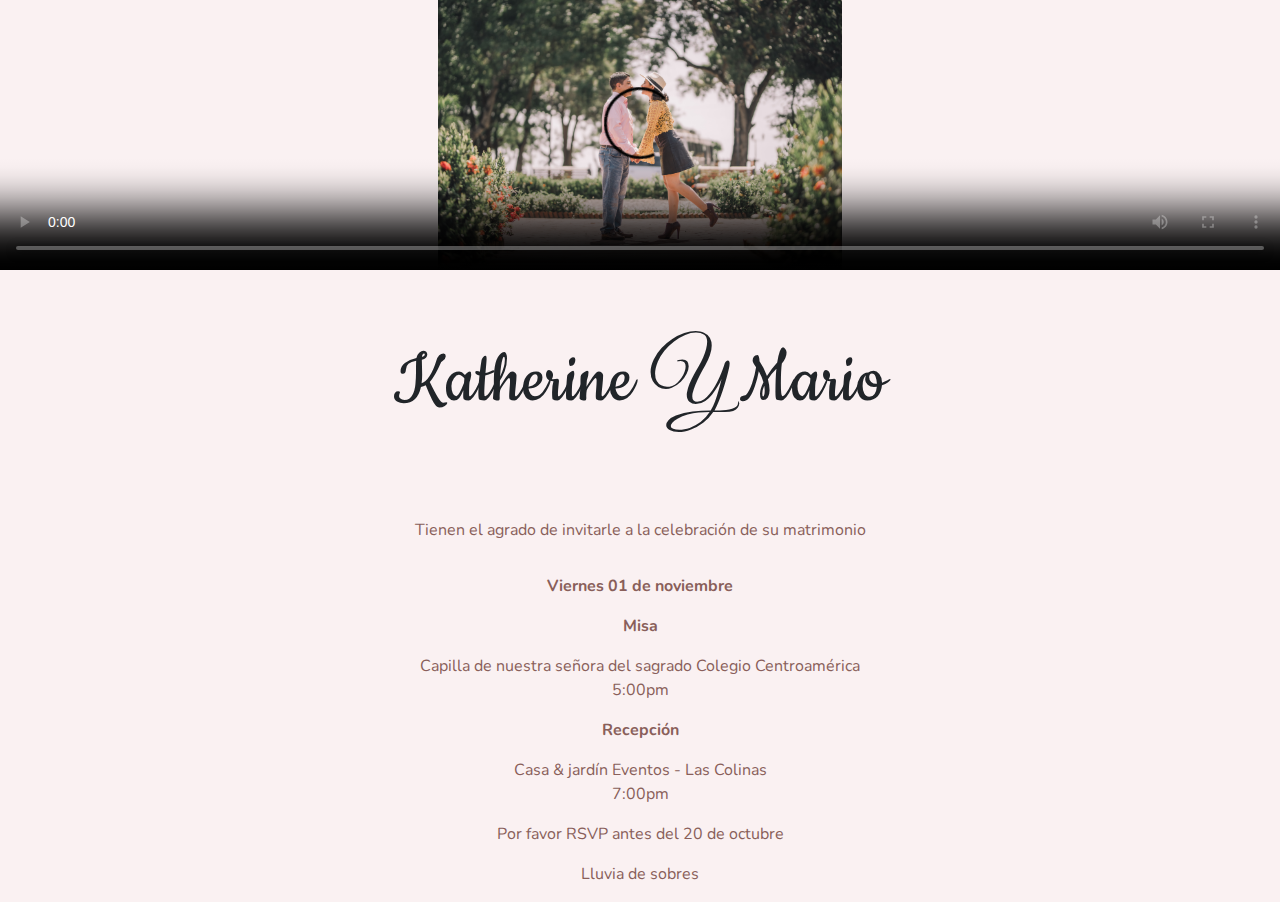
==== es/index.html @ 3688adf0 "Initial files" ====
<!DOCTYPE html>
<html lang="en">

<head>

  <!--  Meta  -->
  <meta name="viewport" content="width=device-width, initial-scale=1">
  <meta charset="UTF-8" />
  <link href="https://fonts.googleapis.com/css?family=Cookie|Nunito:300,400|Great+Vibes&display=swap" rel="stylesheet">
  <link rel="stylesheet" href="https://maxcdn.bootstrapcdn.com/bootstrap/4.0.0/css/bootstrap.min.css" integrity="sha384-Gn5384xqQ1aoWXA+058RXPxPg6fy4IWvTNh0E263XmFcJlSAwiGgFAW/dAiS6JXm" crossorigin="anonymous">
  <script src="https://code.jquery.com/jquery-3.2.1.slim.min.js" integrity="sha384-KJ3o2DKtIkvYIK3UENzmM7KCkRr/rE9/Qpg6aAZGJwFDMVNA/GpGFF93hXpG5KkN" crossorigin="anonymous"></script>
  <script src="https://cdnjs.cloudflare.com/ajax/libs/popper.js/1.12.9/umd/popper.min.js" integrity="sha384-ApNbgh9B+Y1QKtv3Rn7W3mgPxhU9K/ScQsAP7hUibX39j7fakFPskvXusvfa0b4Q" crossorigin="anonymous"></script>
  <script src="https://maxcdn.bootstrapcdn.com/bootstrap/4.0.0/js/bootstrap.min.js" integrity="sha384-JZR6Spejh4U02d8jOt6vLEHfe/JQGiRRSQQxSfFWpi1MquVdAyjUar5+76PVCmYl" crossorigin="anonymous"></script>
  <title>Wedding!</title>

  <!--  Styles  -->
  <link rel="stylesheet" href="../styles/main.css">
</head>

<body>

  <div class="jumbotron jumbotron-fluid banner">

    <video controls loop poster="../media/hero.jpg">     
    <source src="../media/video.mp4" type="video/mp4">
    <!--<source src="//clips.vorwaerts-gmbh.de/big_buck_bunny.webm" data-src="//clips.vorwaerts-gmbh.de/big_buck_bunny.webm" type="video/webm">
    <source src="//clips.vorwaerts-gmbh.de/big_buck_bunny.webm" data-src="//clips.vorwaerts-gmbh.de/big_buck_bunny.ogv" type="video/ogg">-->
</video>
  </div>
  <!-- /.jumbotron -->

  <div class="container">
    <div class="row mt-2">
      <div class="col-12 text-center">
        <img src="https://diveincdn.azureedge.net/upload/5d2cba24bf9dc6104c67d298/assets/header-title.png" style="width:200px;" class="img-fluid" alt="">
      </div>
    </div>
    <div class="row mt-2">
      <h1 class="col-12 text-center text-cursive title">
        Katherine <span class="y-font">Y </span>Mario
      </h1>
    </div>
    <div class="row mt-2">
      <div class="col-12 text-center">
        <img src="https://diveincdn.azureedge.net/upload/5d2cba24bf9dc6104c67d298/assets/footer-title.png" style="width:300px;" class="img-fluid" alt="">
      </div>
    </div>
    <div class="row mt-5">
      <div class="col-12 text-center">
      <p class="content p-text text-center">
        Tienen el agrado de invitarle a la celebración de su matrimonio
      </p>  
      </div>
    </div>
    <div class="row-mt-2">
      <div class="col-12 text-center">
        <p class="content p-text my-3">
          <strong>Viernes 01 de noviembre</strong>
        </p>
        <p class="content p-text ">
          <strong>Misa</strong>
        </p>
        <p class="content p-text">
          Capilla de nuestra señora del sagrado Colegio Centroamérica
          <br>
          5:00pm
        </p>
      </div>
    </div>
    <div class="row-mt-2">
      <div class="col-12 text-center my-3">
        <p class="content p-text">
          <strong>Recepción</strong>
        </p>
        <p class="content p-text">
          Casa & jardín Eventos - Las Colinas
          <br>
          7:00pm
        </p>
      </div>
    </div>
    
    <div class="row-mt-2">
      <div class="col-12 text-center my-3">
        <p class="content p-text">
          Por favor RSVP antes del 20 de octubre
        </p>
        <p class="content p-text">
          Lluvia de sobres
        </p>
      </div>
    </div>
    
  </div>

  <!-- Scripts -->
  <script src="../scripts/index.js"></script>
</body>

</html>
---- styles/main.css ----
/**
 * index.scss
 * - Add any styles you want here!
 */
body {
  background: #faf1f2;
  font-size: 16px;
}

.y-font {
  font-family: 'Great Vibes', cursive;
}

.text-cursive {
  font-family: "Cookie", cursive;
}

.content {
  font-family: 'Nunito', sans-serif;
}

.p-text {
  color: #895f5a;
}

.banner {
  /*max-height: 40vh;*/
  height: 30vh;
  width: 100%;
}

.jumbotron {
  position: relative;
  overflow: hidden;
  background-color: #faf1f2;
}

.jumbotron video {
  position: absolute;
  top: 0;
  width: 100%;
  height: 100%;
  /*  object-fit is not supported on IE  */
  /*object-fit: cover;*/
  object-fit: contain;
}

.jumbotron .container {
  position: relative;
}

.title {
  font-size: 5rem;
}

/*#video-background { 
  position: fixed;
  top: 0;
  right: 0;
  bottom: 0;
  left: 0;
  overflow: hidden;
  
  width:100%;
}*/
/*.jumbotron {
  color: white;
  background-image: url("http://perros365.com/wp-content/uploads/2014/01/shiba01opti-1155x700.jpg");
  background-position: center;
  background-repeat: no-repeat;
  background-size: cover;
  height: 40vh !important;
}*/
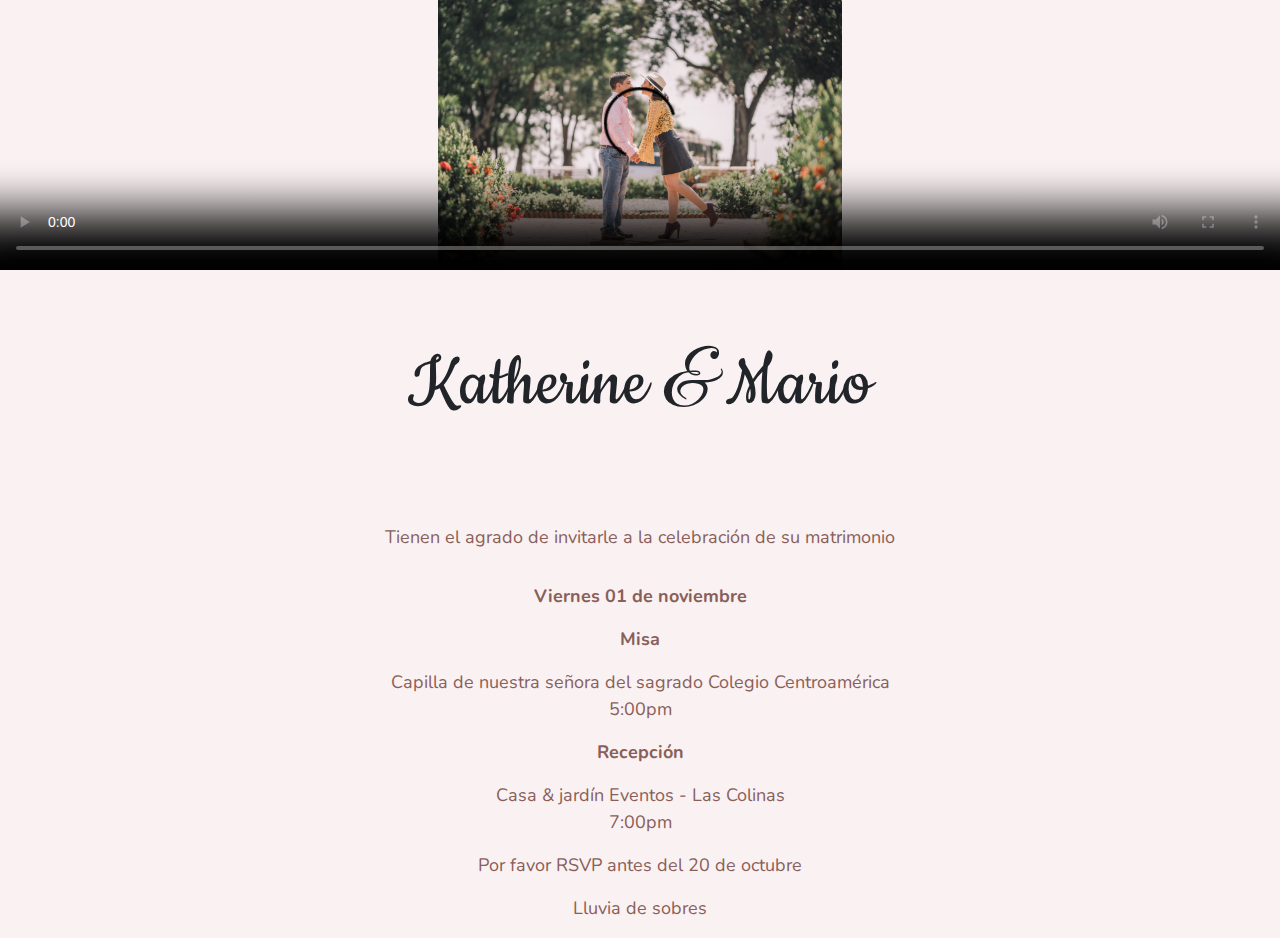
==== commit 01c42406: "Adjusting default font size to 18px" ====
--- a/es/index.html
+++ b/es/index.html
@@ -37,7 +37,7 @@
     </div>
     <div class="row mt-2">
       <h1 class="col-12 text-center text-cursive title">
-        Katherine <span class="y-font">Y </span>Mario
+        Katherine <span class="y-font">& </span>Mario
       </h1>
     </div>
     <div class="row mt-2">
--- a/styles/main.css
+++ b/styles/main.css
@@ -4,7 +4,7 @@
  */
 body {
   background: #faf1f2;
-  font-size: 16px;
+  font-size: 18px !important;
 }
 
 .y-font {
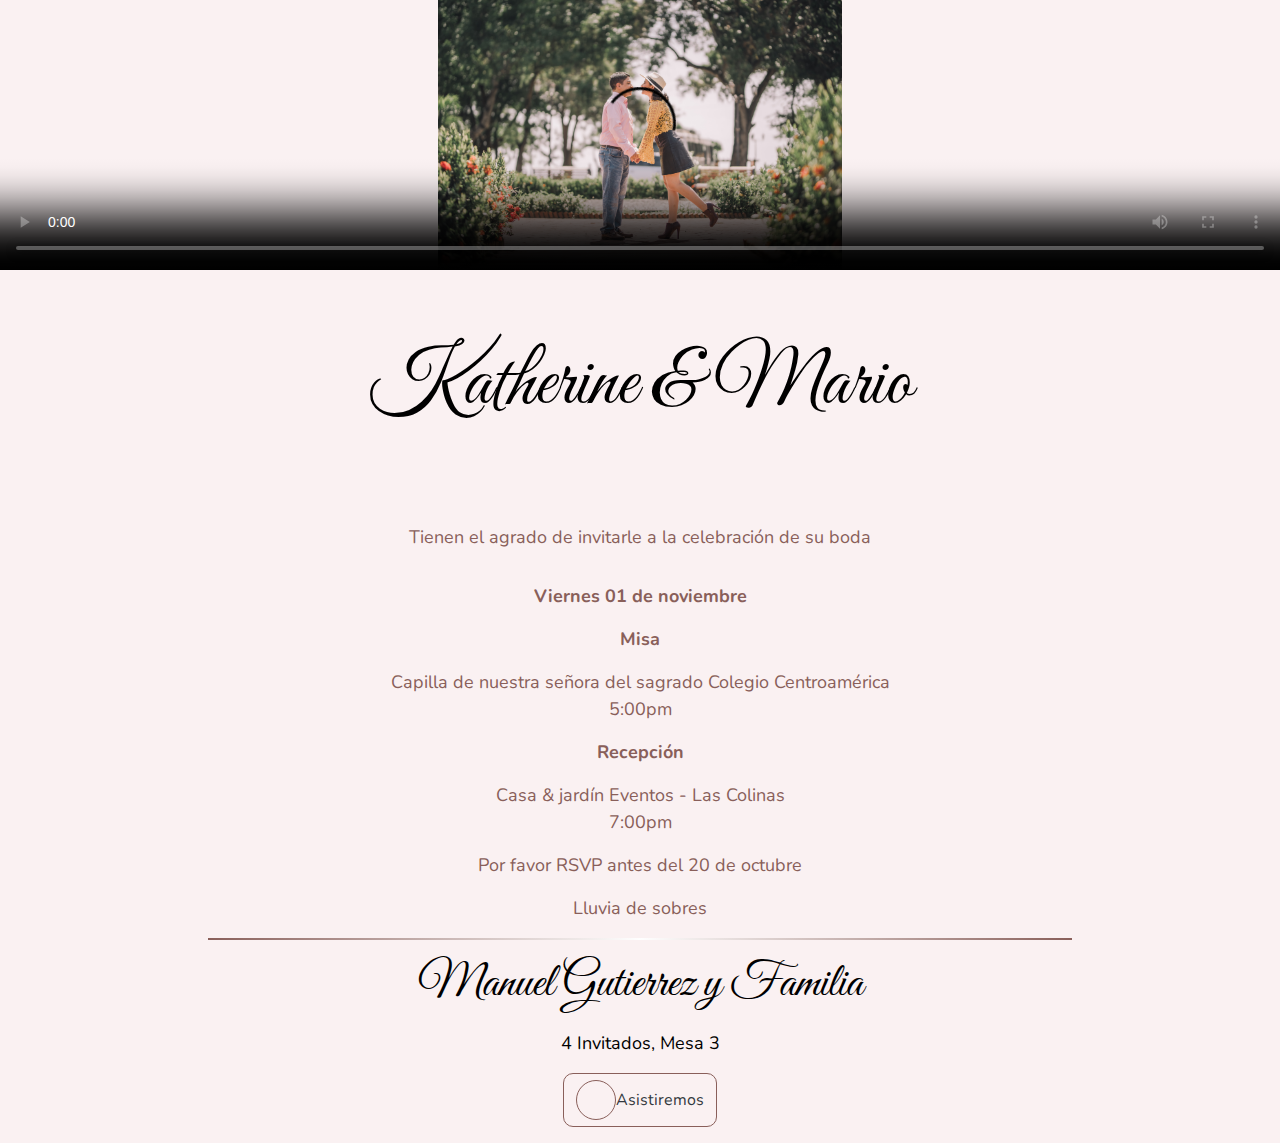
==== commit 9e3f48b7: "Finishing design of index" ====
--- a/es/index.html
+++ b/es/index.html
@@ -7,11 +7,16 @@
   <meta name="viewport" content="width=device-width, initial-scale=1">
   <meta charset="UTF-8" />
   <link href="https://fonts.googleapis.com/css?family=Cookie|Nunito:300,400|Great+Vibes&display=swap" rel="stylesheet">
-  <link rel="stylesheet" href="https://maxcdn.bootstrapcdn.com/bootstrap/4.0.0/css/bootstrap.min.css" integrity="sha384-Gn5384xqQ1aoWXA+058RXPxPg6fy4IWvTNh0E263XmFcJlSAwiGgFAW/dAiS6JXm" crossorigin="anonymous">
-  <script src="https://code.jquery.com/jquery-3.2.1.slim.min.js" integrity="sha384-KJ3o2DKtIkvYIK3UENzmM7KCkRr/rE9/Qpg6aAZGJwFDMVNA/GpGFF93hXpG5KkN" crossorigin="anonymous"></script>
-  <script src="https://cdnjs.cloudflare.com/ajax/libs/popper.js/1.12.9/umd/popper.min.js" integrity="sha384-ApNbgh9B+Y1QKtv3Rn7W3mgPxhU9K/ScQsAP7hUibX39j7fakFPskvXusvfa0b4Q" crossorigin="anonymous"></script>
-  <script src="https://maxcdn.bootstrapcdn.com/bootstrap/4.0.0/js/bootstrap.min.js" integrity="sha384-JZR6Spejh4U02d8jOt6vLEHfe/JQGiRRSQQxSfFWpi1MquVdAyjUar5+76PVCmYl" crossorigin="anonymous"></script>
-  <title>Wedding!</title>
+  <link rel="stylesheet" href="https://maxcdn.bootstrapcdn.com/bootstrap/4.0.0/css/bootstrap.min.css" integrity="sha384-Gn5384xqQ1aoWXA+058RXPxPg6fy4IWvTNh0E263XmFcJlSAwiGgFAW/dAiS6JXm"
+    crossorigin="anonymous">
+  <script src="https://code.jquery.com/jquery-3.2.1.slim.min.js" integrity="sha384-KJ3o2DKtIkvYIK3UENzmM7KCkRr/rE9/Qpg6aAZGJwFDMVNA/GpGFF93hXpG5KkN"
+    crossorigin="anonymous"></script>
+  <script src="https://cdnjs.cloudflare.com/ajax/libs/popper.js/1.12.9/umd/popper.min.js" integrity="sha384-ApNbgh9B+Y1QKtv3Rn7W3mgPxhU9K/ScQsAP7hUibX39j7fakFPskvXusvfa0b4Q"
+    crossorigin="anonymous"></script>
+  <script src="https://maxcdn.bootstrapcdn.com/bootstrap/4.0.0/js/bootstrap.min.js" integrity="sha384-JZR6Spejh4U02d8jOt6vLEHfe/JQGiRRSQQxSfFWpi1MquVdAyjUar5+76PVCmYl"
+    crossorigin="anonymous"></script>
+  <script src="https://kit.fontawesome.com/359c4585ee.js"></script>
+  <title>Boda Katherine & Mario</title>
 
   <!--  Styles  -->
   <link rel="stylesheet" href="../styles/main.css">
@@ -21,35 +26,37 @@
 
   <div class="jumbotron jumbotron-fluid banner">
 
-    <video controls loop poster="../media/hero.jpg">     
-    <source src="../media/video.mp4" type="video/mp4">
-    <!--<source src="//clips.vorwaerts-gmbh.de/big_buck_bunny.webm" data-src="//clips.vorwaerts-gmbh.de/big_buck_bunny.webm" type="video/webm">
+    <video controls loop poster="../media/hero.jpg">
+      <source src="../media/video.mp4" type="video/mp4">
+      <!--<source src="//clips.vorwaerts-gmbh.de/big_buck_bunny.webm" data-src="//clips.vorwaerts-gmbh.de/big_buck_bunny.webm" type="video/webm">
     <source src="//clips.vorwaerts-gmbh.de/big_buck_bunny.webm" data-src="//clips.vorwaerts-gmbh.de/big_buck_bunny.ogv" type="video/ogg">-->
-</video>
+    </video>
   </div>
   <!-- /.jumbotron -->
 
   <div class="container">
     <div class="row mt-2">
       <div class="col-12 text-center">
-        <img src="https://diveincdn.azureedge.net/upload/5d2cba24bf9dc6104c67d298/assets/header-title.png" style="width:200px;" class="img-fluid" alt="">
+        <img src="https://diveincdn.azureedge.net/upload/5d2cba24bf9dc6104c67d298/assets/header-title.png" style="width:200px;" class="img-fluid"
+          alt="">
       </div>
     </div>
     <div class="row mt-2">
       <h1 class="col-12 text-center text-cursive title">
-        Katherine <span class="y-font">& </span>Mario
+        Katherine <span class="y-font">&</span> Mario
       </h1>
     </div>
     <div class="row mt-2">
       <div class="col-12 text-center">
-        <img src="https://diveincdn.azureedge.net/upload/5d2cba24bf9dc6104c67d298/assets/footer-title.png" style="width:300px;" class="img-fluid" alt="">
+        <img src="https://diveincdn.azureedge.net/upload/5d2cba24bf9dc6104c67d298/assets/footer-title.png" style="width:300px;" class="img-fluid"
+          alt="">
       </div>
     </div>
     <div class="row mt-5">
       <div class="col-12 text-center">
-      <p class="content p-text text-center">
-        Tienen el agrado de invitarle a la celebración de su matrimonio
-      </p>  
+        <p class="content p-text text-center">
+          Tienen el agrado de invitarle a la celebración de su boda
+        </p>
       </div>
     </div>
     <div class="row-mt-2">
@@ -62,8 +69,7 @@
         </p>
         <p class="content p-text">
           Capilla de nuestra señora del sagrado Colegio Centroamérica
-          <br>
-          5:00pm
+          <br> 5:00pm
         </p>
       </div>
     </div>
@@ -74,12 +80,11 @@
         </p>
         <p class="content p-text">
           Casa & jardín Eventos - Las Colinas
-          <br>
-          7:00pm
+          <br> 7:00pm
         </p>
       </div>
     </div>
-    
+
     <div class="row-mt-2">
       <div class="col-12 text-center my-3">
         <p class="content p-text">
@@ -90,7 +95,35 @@
         </p>
       </div>
     </div>
-    
+
+    <div class="row-mt-2">
+      <div class="col-12 text-center my-3">
+        <div class="separator"></div>
+      </div>
+    </div>
+
+    <div class="row-mt-2">
+      <div class="col-12 text-center my-3">
+        <h2 class="js-name text-cursive title-secondary">
+          Manuel Gutierrez y Familia
+        </h2>
+      </div>
+      <div class="col-12 text-center my-3">
+        <p class="content">
+          <span class="js-guests">4 Invitados,</span>
+          <span class="js-table">Mesa 3</span>
+        </p>
+      </div>
+      <div class="col-12 text-center my-3 d-flex justify-content-center content">
+        <button class="btn btn-large btn-outline-dark btn-confirm d-flex align-items-center justify-content-around ">
+          <div class="circle p-text">
+          <span class="center-me fas fa-heart"></span>    
+          </div>
+          <span class="button-text">Asistiremos</span>
+        </button>
+      </div>
+    </div>
+
   </div>
 
   <!-- Scripts -->
--- a/styles/main.css
+++ b/styles/main.css
@@ -4,19 +4,21 @@
  */
 body {
   background: #faf1f2;
+  color: #000;
   font-size: 18px !important;
 }
 
 .y-font {
-  font-family: 'Great Vibes', cursive;
+  font-family: "Great Vibes", cursive;
 }
 
 .text-cursive {
-  font-family: "Cookie", cursive;
+  /*font-family: "Cookie", cursive;*/
+  font-family: "Great Vibes", cursive;
 }
 
 .content {
-  font-family: 'Nunito', sans-serif;
+  font-family: "Nunito", sans-serif;
 }
 
 .p-text {
@@ -53,6 +55,79 @@
   font-size: 5rem;
 }
 
+.title-secondary {
+  font-size: 3rem;
+}
+
+.separator {
+  background: #895f5a;
+  background: -moz-linear-gradient(
+    left,
+    #895f5a 0%,
+    rgba(255, 255, 255, 1) 50%,
+    #895f5a 100%
+  );
+  background: -webkit-gradient(
+    left top,
+    right top,
+    color-stop(0%, #895f5a),
+    color-stop(50%, rgba(255, 255, 255, 1)),
+    color-stop(100%, #895f5a)
+  );
+  background: -webkit-linear-gradient(
+    left,
+    #895f5a 0%,
+    rgba(255, 255, 255, 1) 50%,
+    #895f5a 100%
+  );
+  background: -o-linear-gradient(
+    left,
+    #895f5a 0%,
+    rgba(255, 255, 255, 1) 50%,
+    #895f5a 100%
+  );
+  background: -ms-linear-gradient(
+    left,
+    #895f5a 0%,
+    rgba(255, 255, 255, 1) 50%,
+    #895f5a 100%
+  );
+  background: linear-gradient(
+    to right,
+    #895f5a 0%,
+    rgba(255, 255, 255, 1) 50%,
+    #895f5a 100%
+  );
+
+  height: 2px;
+  margin: auto;
+  width: 80%;
+}
+
+.circle {
+  border-radius: 50%;
+  width: 40px;
+  height: 40px;
+  border: 1px solid #895f5a;
+  position: relative;
+}
+
+.center-me {
+  position: absolute;
+  left: 50%;
+  top: 50%;
+  transform: translate(-50%, -50%);
+}
+
+.btn-confirm {
+  border: 1px solid #895f5a;
+  border-radius: 10px;
+}
+
+.button-text {
+  font-size: 1rem;
+}
+
 /*#video-background { 
   position: fixed;
   top: 0;
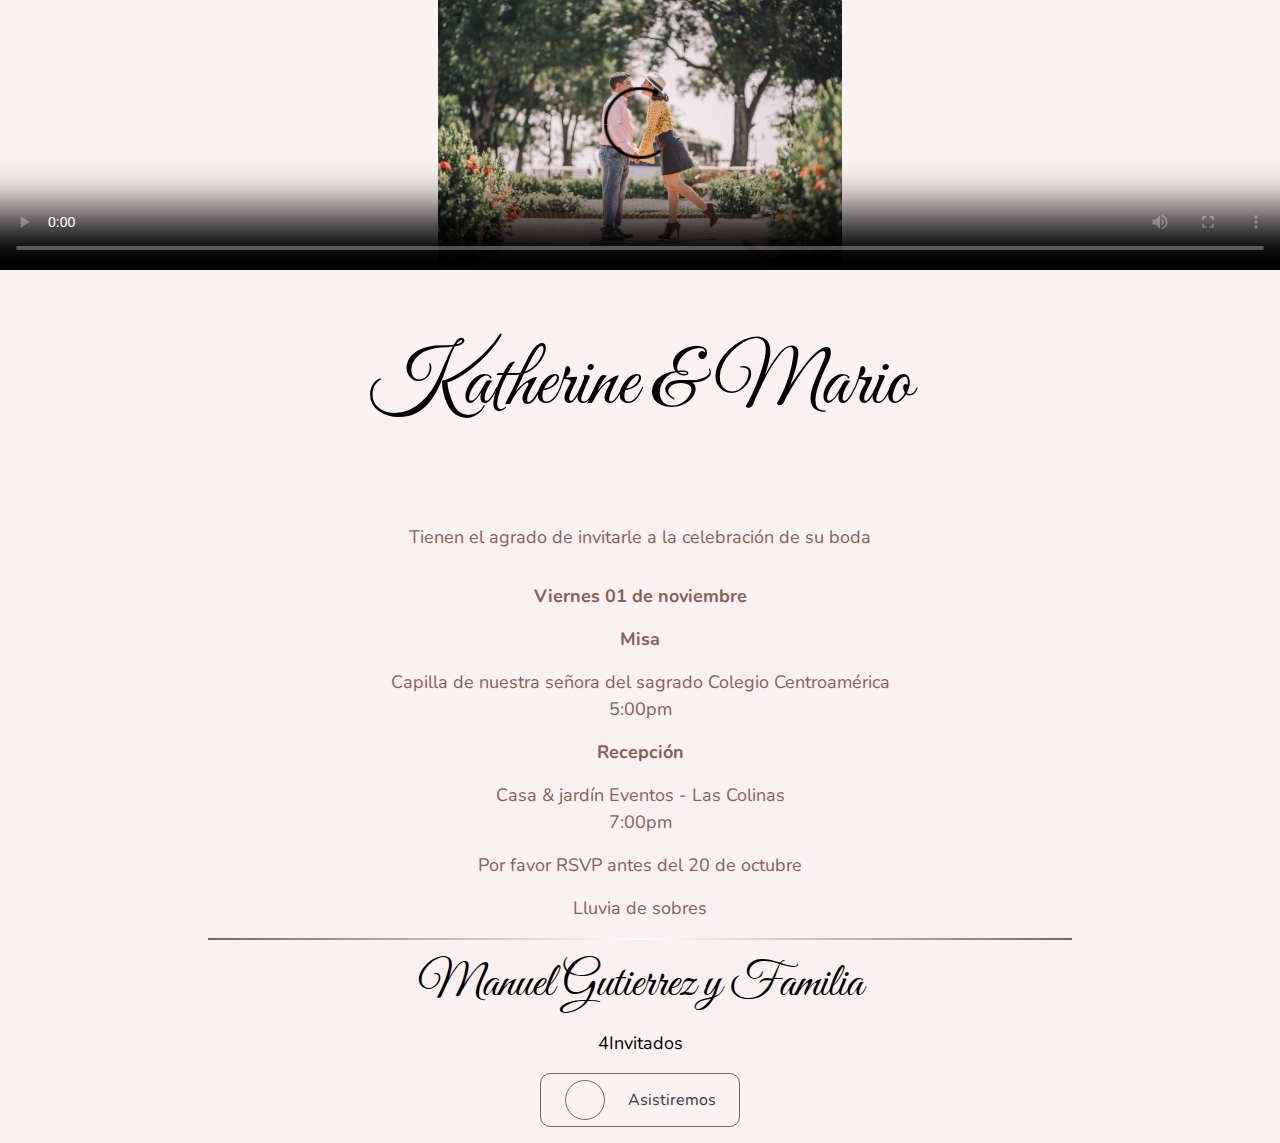
==== commit 362c817d: "Translating to english/spanish" ====
--- a/es/index.html
+++ b/es/index.html
@@ -54,7 +54,7 @@
     </div>
     <div class="row mt-5">
       <div class="col-12 text-center">
-        <p class="content p-text text-center">
+        <p class="content p-text text-center" data-locale-text="intro">
           Tienen el agrado de invitarle a la celebración de su boda
         </p>
       </div>
@@ -62,12 +62,12 @@
     <div class="row-mt-2">
       <div class="col-12 text-center">
         <p class="content p-text my-3">
-          <strong>Viernes 01 de noviembre</strong>
+          <strong data-locale-text="date">Viernes 01 de noviembre</strong>
         </p>
         <p class="content p-text ">
-          <strong>Misa</strong>
+          <strong data-locale-text="mass">Misa</strong>
         </p>
-        <p class="content p-text">
+        <p class="content p-text" data-locale-text="mass-place">
           Capilla de nuestra señora del sagrado Colegio Centroamérica
           <br> 5:00pm
         </p>
@@ -76,9 +76,9 @@
     <div class="row-mt-2">
       <div class="col-12 text-center my-3">
         <p class="content p-text">
-          <strong>Recepción</strong>
+          <strong data-locale-text="event">Recepción</strong>
         </p>
-        <p class="content p-text">
+        <p class="content p-text" data-locale-text="event-place">
           Casa & jardín Eventos - Las Colinas
           <br> 7:00pm
         </p>
@@ -87,10 +87,10 @@
 
     <div class="row-mt-2">
       <div class="col-12 text-center my-3">
-        <p class="content p-text">
+        <p class="content p-text" data-locale-text="rsvp">
           Por favor RSVP antes del 20 de octubre
         </p>
-        <p class="content p-text">
+        <p class="content p-text" data-locale-text="message">
           Lluvia de sobres
         </p>
       </div>
@@ -110,8 +110,7 @@
       </div>
       <div class="col-12 text-center my-3">
         <p class="content">
-          <span class="js-guests">4 Invitados,</span>
-          <span class="js-table">Mesa 3</span>
+          <span class="js-guests">4</span><span data-locale-text="guests">Invitados</span>
         </p>
       </div>
       <div class="col-12 text-center my-3 d-flex justify-content-center content">
--- a/styles/main.css
+++ b/styles/main.css
@@ -122,6 +122,7 @@
 .btn-confirm {
   border: 1px solid #895f5a;
   border-radius: 10px;
+  width: 200px;
 }
 
 .button-text {
